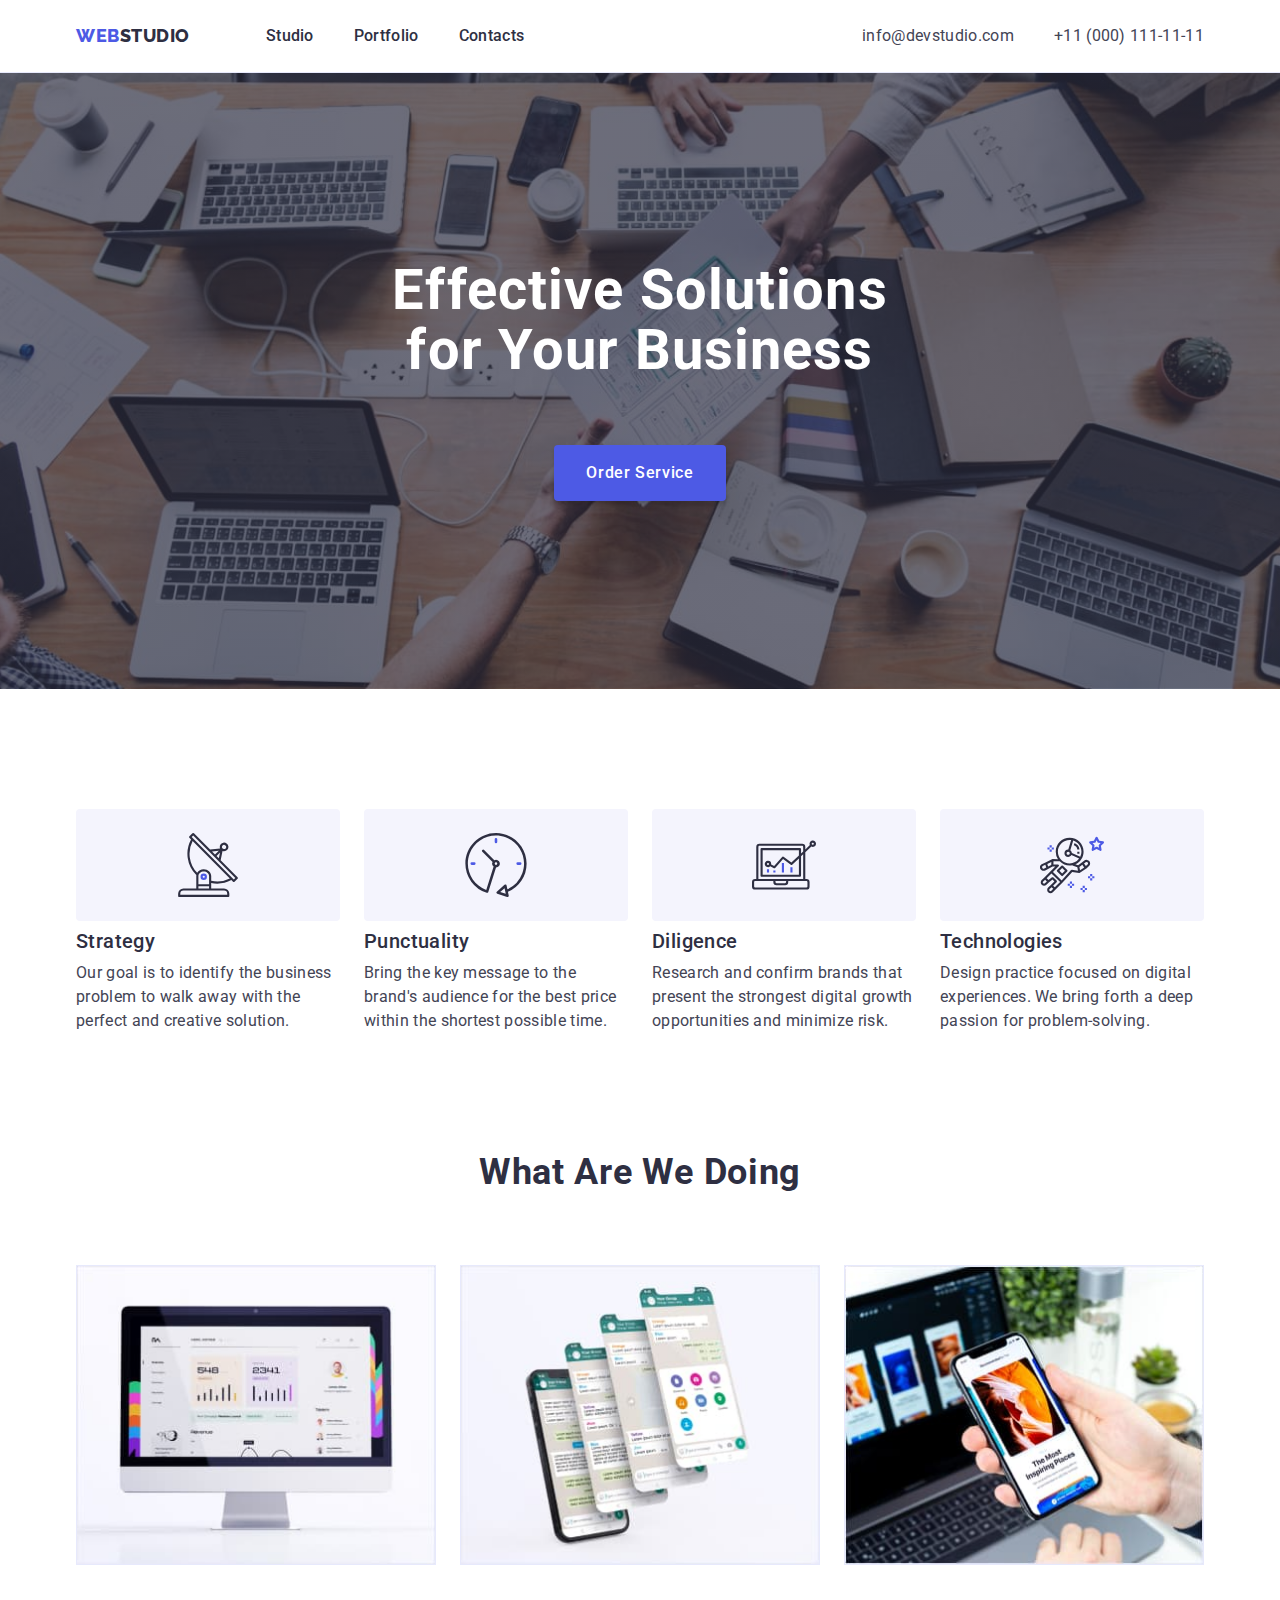
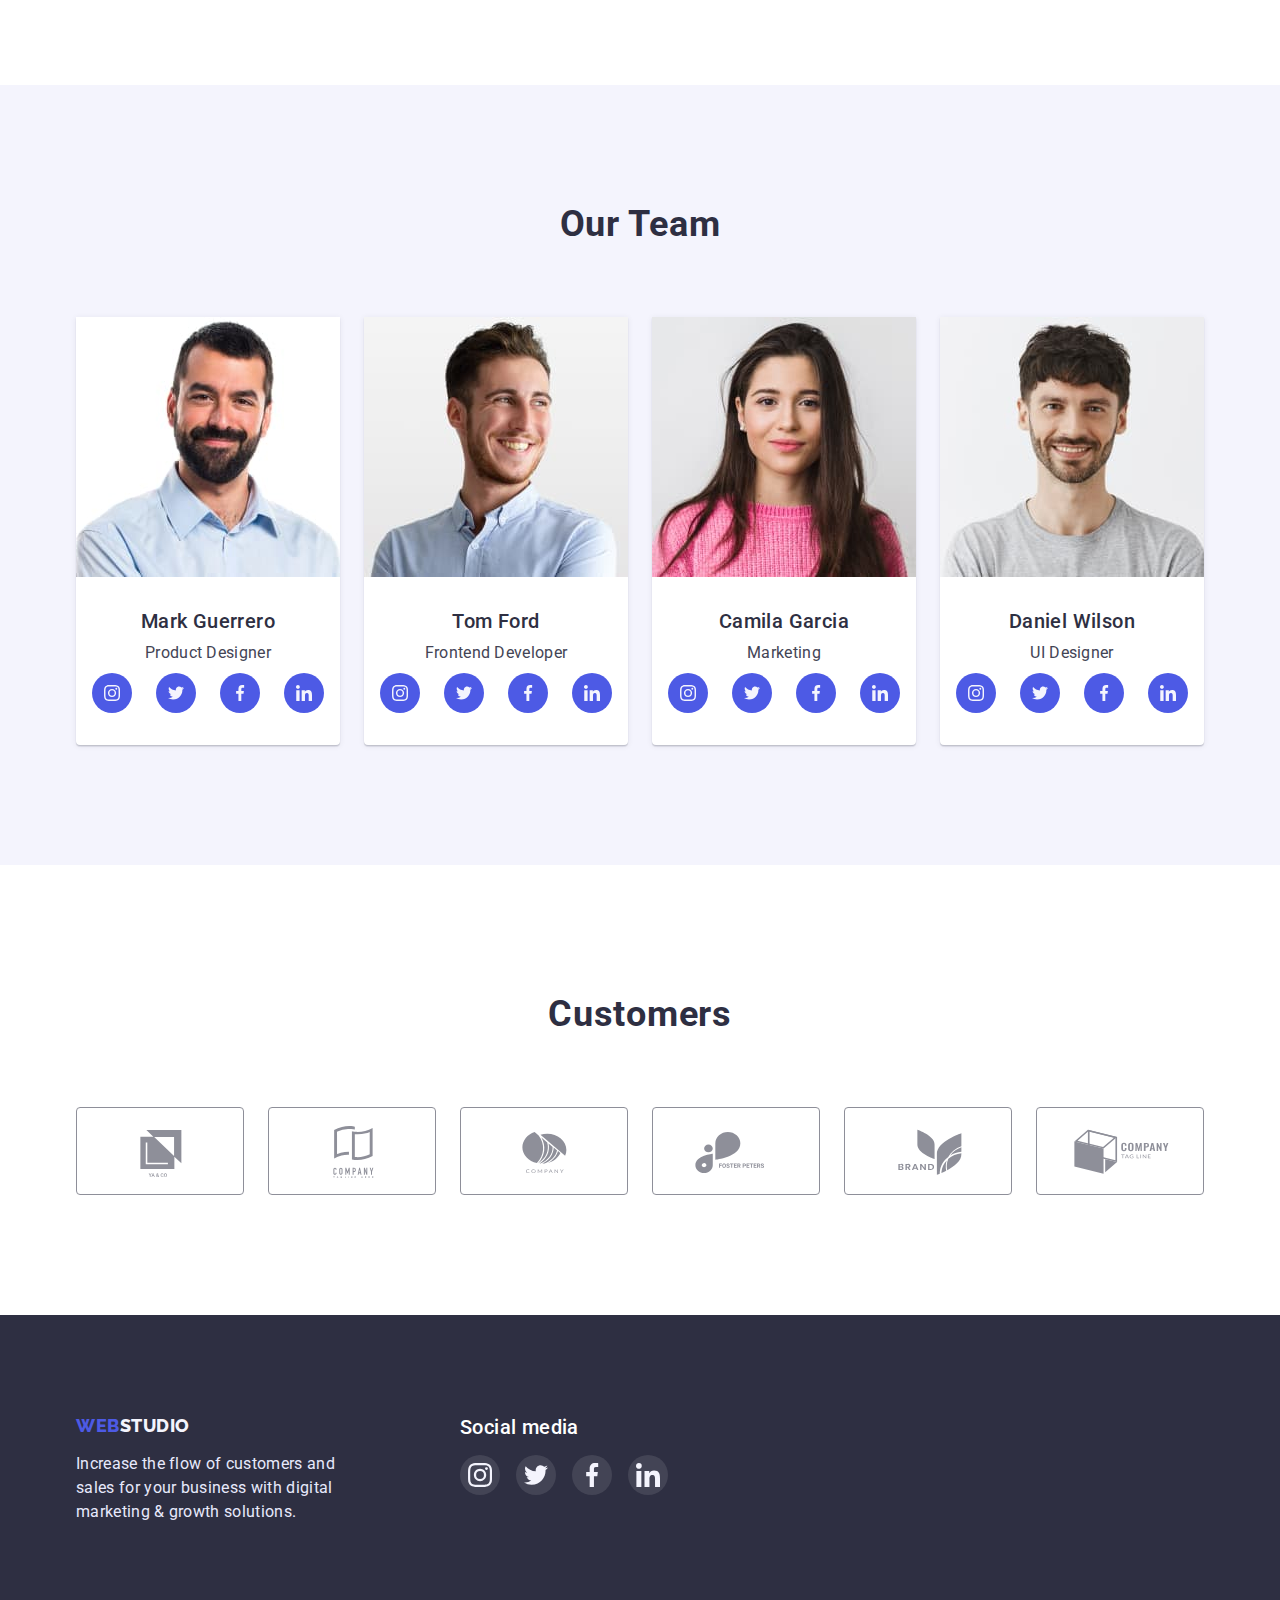
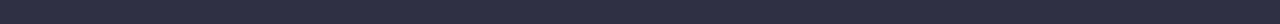
==== index.html @ 7e2da695 "update index.html" ====
<!DOCTYPE html>
<html lang="en">
  <head>
    <meta charset="UTF-8" />
    <meta http-equiv="X-UA-Compatible" content="IE=edge" />
    <meta name="viewport" content="width=, initial-scale=1.0" />
    <title>Document</title>

    <!--font-family-->

    <link rel="preconnect" href="https://fonts.googleapis.com" />
    <link rel="preconnect" href="https://fonts.gstatic.com" crossorigin />
    <link
      href="https://fonts.googleapis.com/css2?family=Raleway:wght@800&family=Roboto:wght@400;500;700;900&display=swap"
      rel="stylesheet"
    />
    <link
      rel="stylesheet"
      href="https://cdn.jsdelivr.net/npm/modern-normalize@1.1.0/modern-normalize.min.css"
    />
    <!-- base styles-->
    <link rel="stylesheet" href="./css/style.css" />
  </head>
  <body>
    <header class="header">
      <div class="container header-container">
        <nav class="header-navigation">
          <a class="header-logo link" href="./index.html">
            <span>Web</span>Studio</a
          >
          <ul class="header-list list">
            <li class="header-links">
              <a class="header-link link" href="./index.html">Studio</a>
            </li>
            <li class="header-links">
              <a class="header-link link" href="./portfolio.html">Portfolio</a>
            </li>
            <li class="header-links">
              <a class="header-link link" href="#Contacts">Contacts</a>
            </li>
          </ul>
        </nav>
        <address class="link-address">
          <ul class="contact-list list">
            <li class="contact-item">
              <a class="contact-link link" href="mailto:info@devstudio.com"
                >info@devstudio.com</a
              >
            </li>
            <li class="contact-item">
              <a class="contact-tel link" href="tel:+110001111111"
                >+11 (000) 111-11-11</a
              >
            </li>
          </ul>
        </address>
      </div>
    </header>
    <main>
      <!--hero-->
      <section class="hero">
        <div class="container">
          <h1 class="hero-title">Effective Solutions for Your Business</h1>
          <button type="button" class="hero-btn">Order Service</button>
        </div>
      </section>
      <!--section1-->
      <section class="feature">
        <div class="container">
          <h2 class="visually-hidden">Features</h2>
          <ul class="feature-list list">
            <li class="list-item">
              <div class="icon">
                <svg width="64" height="64">
                  <use href="./images/icons.svg#antenna"></use>
                </svg>
              </div>
              <h3 class="feature-subtitle section-subtitle">Strategy</h3>
              <p class="feature-text section-text">
                Our goal is to identify the business problem to walk away with
                the perfect and creative solution.
              </p>
            </li>
            <li class="list-item">
              <div class="icon">
                <svg width="64" height="64">
                  <use href="./images/icons.svg#clock"></use>
                </svg>
              </div>
              <h3 class="feature-subtitle section-subtitle">Punctuality</h3>
              <p class="feature-text section-text">
                Bring the key message to the brand's audience for the best price
                within the shortest possible time.
              </p>
            </li>
            <li class="list-item">
              <div class="icon">
                <svg width="64" height="64">
                  <use href="./images/icons.svg#diagram"></use>
                </svg>
              </div>
              <h3 class="feature-subtitle section-subtitle">Diligence</h3>
              <p class="feature-text section-text">
                Research and confirm brands that present the strongest digital
                growth opportunities and minimize risk.
              </p>
            </li>
            <li class="list-item">
              <div class="icon">
                <svg width="64" height="64">
                  <use href="./images/icons.svg#astronaut"></use>
                </svg>
              </div>
              <h3 class="feature-subtitle section-subtitle">Technologies</h3>
              <p class="feature-text section-text">
                Design practice focused on digital experiences. We bring forth a
                deep passion for problem-solving.
              </p>
            </li>
          </ul>
        </div>
      </section>
      <!--section2-->
      <section class="about">
        <div class="container">
          <h2 class="about-title section-title">What are we doing</h2>
          <ul class="list-about list">
            <li class="list-about-item">
              <img
                src="./images/desktop.jpg"
                alt="computer monitor"
                width="360"
              />
            </li>
            <li class="list-about-item">
              <img src="./images/phone_app.jpg" alt="phone apps" width="360" />
            </li>
            <li class="list-about-item">
              <img
                src="./images/connection.jpg"
                alt="take a phone in a hand near the laptop"
                width="360"
              />
            </li>
          </ul>
        </div>
      </section>
      <!--section3-->
      <section class="team">
        <div class="container">
          <h2 class="team-title section-title">Our Team</h2>
          <ul class="about-team list">
            <li class="team-card">
              <img src="./images/mark.jpg" alt="man" width="264" />
              <div class="card-content">
                <h3 class="team-subtitle section-subtitle">Mark Guerrero</h3>
                <p class="team-text section-text">Product Designer</p>
                <ul class="social-list list">
                  <li class="social-list-item">
                    <a class="social-list-link" href="">
                      <svg class="social-list-icon" width="16" height="16">
                        <use href="./images/icons.svg#instagram"></use>
                      </svg>
                    </a>
                  </li>
                  <li class="social-list-item">
                    <a class="social-list-link" href="">
                      <svg class="social-list-icon" width="16" height="16">
                        <use href="./images/icons.svg#twitter"></use>
                      </svg>
                    </a>
                  </li>
                  <li class="social-list-item">
                    <a class="social-list-link" href="">
                      <svg class="social-list-icon" width="16" height="16">
                        <use href="./images/icons.svg#facebook"></use>
                      </svg>
                    </a>
                  </li>
                  <li class="social-list-item">
                    <a class="social-list-link" href="">
                      <svg class="social-list-icon" width="16" height="16">
                        <use href="./images/icons.svg#linkedin"></use>
                      </svg>
                    </a>
                  </li>
                </ul>
              </div>
            </li>
            <li class="team-card">
              <img src="./images/tom.jpg" alt="man" width="264" />
              <div class="card-content">
                <h3 class="team-subtitle section-subtitle">Tom Ford</h3>
                <p class="team-text section-text">Frontend Developer</p>
                <ul class="social-list list">
                  <li class="social-list-item">
                    <a class="social-list-link" href="">
                      <svg class="social-list-icon" width="16" height="16">
                        <use href="./images/icons.svg#instagram"></use>
                      </svg>
                    </a>
                  </li>
                  <li class="social-list-item">
                    <a class="social-list-link" href="">
                      <svg class="social-list-icon" width="16" height="16">
                        <use href="./images/icons.svg#twitter"></use>
                      </svg>
                    </a>
                  </li>
                  <li class="social-list-item">
                    <a class="social-list-link" href="">
                      <svg class="social-list-icon" width="16" height="16">
                        <use href="./images/icons.svg#facebook"></use>
                      </svg>
                    </a>
                  </li>
                  <li class="social-list-item">
                    <a class="social-list-link" href="">
                      <svg class="social-list-icon" width="16" height="16">
                        <use href="./images/icons.svg#linkedin"></use>
                      </svg>
                    </a>
                  </li>
                </ul>
              </div>
            </li>
            <li class="team-card">
              <img src="./images/camila.jpg" alt="woman" width="264" />
              <div class="card-content">
                <h3 class="team-subtitle section-subtitle">Camila Garcia</h3>
                <p class="team-text section-text">Marketing</p>
                <ul class="social-list list">
                  <li class="social-list-item">
                    <a class="social-list-link" href="">
                      <svg class="social-list-icon" width="16" height="16">
                        <use href="./images/icons.svg#instagram"></use>
                      </svg>
                    </a>
                  </li>
                  <li class="social-list-item">
                    <a class="social-list-link" href="">
                      <svg class="social-list-icon" width="16" height="16">
                        <use href="./images/icons.svg#twitter"></use>
                      </svg>
                    </a>
                  </li>
                  <li class="social-list-item">
                    <a class="social-list-link" href="">
                      <svg class="social-list-icon" width="16" height="16">
                        <use href="./images/icons.svg#facebook"></use>
                      </svg>
                    </a>
                  </li>
                  <li class="social-list-item">
                    <a class="social-list-link" href="">
                      <svg class="social-list-icon" width="16" height="16">
                        <use href="./images/icons.svg#linkedin"></use>
                      </svg>
                    </a>
                  </li>
                </ul>
              </div>
            </li>
            <li class="team-card">
              <img src="./images/daniel.jpg" alt="man" width="264" />
              <div class="card-content">
                <h3 class="team-subtitle section-subtitle">Daniel Wilson</h3>
                <p class="team-text section-text">UI Designer</p>
                <ul class="social-list list">
                  <li class="social-list-item">
                    <a class="social-list-link" href="">
                      <svg class="social-list-icon" width="16" height="16">
                        <use href="./images/icons.svg#instagram"></use>
                      </svg>
                    </a>
                  </li>
                  <li class="social-list-item">
                    <a class="social-list-link" href="">
                      <svg class="social-list-icon" width="16" height="16">
                        <use href="./images/icons.svg#twitter"></use>
                      </svg>
                    </a>
                  </li>
                  <li class="social-list-item">
                    <a class="social-list-link" href="">
                      <svg class="social-list-icon" width="16" height="16">
                        <use href="./images/icons.svg#facebook"></use>
                      </svg>
                    </a>
                  </li>
                  <li class="social-list-item">
                    <a class="social-list-link" href="">
                      <svg class="social-list-icon" width="16" height="16">
                        <use href="./images/icons.svg#linkedin"></use>
                      </svg>
                    </a>
                  </li>
                </ul>
              </div>
            </li>
          </ul>
        </div>
      </section>
      <!--section4-->
      <section class="customers">
        <div class="container">
          <h2 class="section-title">Customers</h2>
          <ul class="logo-list list">
            <li class="logo-list-item">
              <a class="logo-list-link" href="">
                <svg class="logo-list-icon" width="104" height="56">
                  <use href="./images/icons.svg#logo"></use>
                </svg>
              </a>
            </li>
            <li class="logo-list-item">
              <a class="logo-list-link" href="">
                <svg class="logo-list-icon" width="104" height="56">
                  <use href="./images/icons.svg#logo-1"></use>
                </svg>
              </a>
            </li>
            <li class="logo-list-item">
              <a class="logo-list-link" href="">
                <svg class="logo-list-icon" width="104" height="56">
                  <use href="./images/icons.svg#logo-2"></use>
                </svg>
              </a>
            </li>
            <li class="logo-list-item">
              <a class="logo-list-link" href="">
                <svg class="logo-list-icon" width="104" height="56">
                  <use href="./images/icons.svg#logo-3"></use>
                </svg>
              </a>
            </li>
            <li class="logo-list-item">
              <a class="logo-list-link" href="">
                <svg class="logo-list-icon" width="104" height="56">
                  <use href="./images/icons.svg#logo-4"></use>
                </svg>
              </a>
            </li>
            <li class="logo-list-item">
              <a class="logo-list-link" href="">
                <svg class="logo-list-icon" width="104" height="56">
                  <use href="./images/icons.svg#logo-5"></use>
                </svg>
              </a>
            </li>
          </ul>
        </div>
      </section>
    </main>
    <!--Footer-->
    <footer class="footer">
      <div class="footer-container container">
        <div class="footer-asaid">
          <a class="footer-logo link" href="./index.html">
            <span>Web</span>Studio</a
          >
          <p class="footer-text">
            Increase the flow of customers and sales for your business with
            digital marketing & growth solutions.
          </p>
        </div>
        <div class="footer-link">
          <h2 class="footer-subtitle section-subtitle">Social media</h2>
          <ul class="footer-social-list list">
            <li class="footer-social-item">
              <a class="footer-social-link" href="">
                <svg class="footer-social-icon" width="24" height="24">
                  <use href="./images/icons.svg#instagram"></use>
                </svg>
              </a>
            </li>
            <li class="footer-social-item">
              <a class="footer-social-link" href="">
                <svg class="footer-social-icon" width="24" height="24">
                  <use href="./images/icons.svg#twitter"></use>
                </svg>
              </a>
            </li>
            <li class="footer-social-item">
              <a class="footer-social-link" href="">
                <svg class="footer-social-icon" width="24" height="24">
                  <use href="./images/icons.svg#facebook"></use>
                </svg>
              </a>
            </li>
            <li class="footer-social-item">
              <a class="footer-social-link" href="">
                <svg class="footer-social-icon" width="24" height="24">
                  <use href="./images/icons.svg#linkedin"></use>
                </svg>
              </a>
            </li>
          </ul>
        </div>
      </div>
    </footer>
  </body>
</html>
---- css/style.css ----
:root {
  --main-title-color: #2e2f42;
  --second-title-color: #ffffff;
  --main-text-color: #434455;
  --second-text-color: #e7e9fc;
  --main-link-text-color: #2e2f42;
  --second-link-text-color: #4d5ae5;
  --third-link-text-color: #f4f4fd;
  --main-btn-text-color: #4d5ae5;
  --second-btn-text-color: #ffffff;
  --main-btn-bcg-color: #4d5ae5;
  --second-btn-bcg-color: #f4f4fd;
  --hero-btn-bcg-color: #404bbf;
  --accent-color: #4d5ae5;
  --main-bcg-color: #ffffff;
  --second-bcg-color: #2e2f42;
  --third-bcg-color: #f4f4fd;
  --border-color: #404bbf;
}

/* body */
body {
  font-family: "Roboto", sans-serif;
  background-color: var(--main-bcg-color);
  font-size: 16px;
}

.list {
  padding: 0;
  margin: 0;

  list-style: none;
}

.list-item {
  width: calc((100% - 72px) / 4);
}
.list-item:not(:last-child) {
  margin-right: 24px;
}
h1,
h2,
h3,
p {
  margin-top: 0;
  margin-bottom: 0;
}
.link {
  text-decoration: none;
}
.section-title {
  margin-bottom: 72px;
  text-align: center;

  font-size: 36px;
  line-height: 1.11;

  letter-spacing: 0.02em;
  text-transform: capitalize;
  color: var(--main-title-color);
}
.section-subtitle {
  margin-bottom: 8px;

  font-weight: 500;
  font-size: 20px;
  line-height: 1.2;
  letter-spacing: 0.02em;
  color: var(--main-title-color);
}
.section-text {
  line-height: 1.5;
  letter-spacing: 0.02em;
  color: var(--main-text-color);
}
.visually-hidden {
  position: absolute;
  white-space: nowrap;
  width: 1px;
  height: 1px;
  overflow: hidden;
  border: 0;
  padding: 0;
  clip: rect(0 0 0 0);
  clip-path: inset(50%);
  margin: -1px;
}

.container {
  max-width: 1158px;
  padding: 0px 15px;
  margin: 0 auto;
}

img {
  display: block;
  max-width: 100%;
  height: auto;
}
/* header */
.header {
  border-bottom: 1px solid #e7e9fc;
}
.header-container {
  display: flex;
  align-items: center;
  justify-content: space-between;
}

.header-navigation {
  display: flex;
  align-items: center;
}

.header-list,
.contact-list {
  display: flex;
}

.header-list .link,
.contact-list .link {
  display: block;
  padding: 24px 0;
}

.header-links:not(:last-child),
.contact-item:not(:last-child) {
  margin-right: 40px;
}

.header-link {
  font-weight: 500;
  line-height: 1.5;
  letter-spacing: 0.02em;
  color: var(--main-link-text-color);
}
.header-link:hover,
.header-link:focus {
  color: var(--accent-color);
}
.header-logo {
  margin-right: 76px;
  font-family: "Raleway", sans-serif;
  font-weight: 800;
  font-size: 18px;
  line-height: 1.33;

  letter-spacing: 0.03em;
  text-transform: uppercase;
  color: var(--main-link-text-color);
}

.header-logo span {
  color: var(--second-link-text-color);
}

.link-address {
  font-style: normal;
}

.contact-list {
  margin-left: auto;
}

.contact-item {
  display: block;
}

.contact-link,
.contact-tel {
  line-height: 1.5;
  letter-spacing: 0.02em;
  color: var(--main-text-color);
}
.contact-link:hover,
.contact-link:focus {
  color: var(--accent-color);
}

/* hero */
.hero {
  padding: 188px 0;
  text-align: center;
  background: var(--second-bcg-color);

  background-image: linear-gradient(
      rgba(46, 47, 66, 0.7),
      rgba(46, 47, 66, 0.7)
    ),
    url(../images/people-office.jpg);
  background-repeat: no-repeat;
  background-position: center;
  background-size: cover;
  max-width: 1440px;
  margin: auto;
}
.hero-title {
  width: 500px;
  margin: 0 auto 64px;

  font-size: 56px;
  line-height: 1.07;
  letter-spacing: 0.02em;
  color: var(--second-title-color);
}

.hero-btn {
  border: none;
  display: inline-block;
  padding: 16px 32px;
  font-family: inherit;
  font-weight: 500;
  font-size: 16px;
  line-height: 1.5;
  letter-spacing: 0.04em;
  color: var(--second-btn-text-color);
  background: var(--main-btn-bcg-color);
  box-shadow: 0px 4px 4px rgba(0, 0, 0, 0.15);
  border-radius: 4px;
  cursor: pointer;
}
.hero-btn:hover,
.hero-btn:focus {
  background: var(--hero-btn-bcg-color);
  box-shadow: 0px 4px 4px rgba(0, 0, 0, 0.15);
  border-radius: 4px;
}
/* Portfolio */
.btn {
  display: inline-block;
}
.list-btn .btn + .btn {
  margin-left: 24px;
}

.list-btn {
  margin-bottom: 72px;
  text-align: center;
}

.btn-items {
  padding: 12px 24px;

  font-family: inherit;
  font-weight: 500;
  font-size: 16px;
  line-height: 1.5;
  display: flex;
  align-items: center;
  text-align: center;
  letter-spacing: 0.04em;
  color: var(--main-btn-text-color);
  background: var(--second-btn-bcg-color);
  border: 1px solid #e7e9fc;
  border-radius: 4px;
  cursor: pointer;
}

.btn-items:hover,
.btn-items:focus {
  background: var(--main-btn-bcg-color);
  box-shadow: 0px 3px 1px rgba(0, 0, 0, 0.1), 0px 2px 1px rgba(0, 0, 0, 0.08),
    0px 2px 2px rgba(0, 0, 0, 0.12);
  border-radius: 4px;
  color: var(--second-btn-text-color);
}

.portfolio {
  padding: 96px 0 120px 0;
}
.image-list {
  display: flex;
  flex-wrap: wrap;
  row-gap: 48px;
  column-gap: 24px;
}

.image-item {
  width: calc((100% - 48px) / 3);
  padding: 0;
  border: 0.5px solid #f4f4fd;
}
.img-link {
  display: block;
  text-decoration: none;
}
.img-link:hover,
.img-link:focus {
  box-shadow: 0px 1px 6px rgba(46, 47, 66, 0.08),
    0px 1px 1px rgba(46, 47, 66, 0.16), 0px 2px 1px rgba(46, 47, 66, 0.08);
}
.img {
  padding: 32px 16px;
  border-right: 1px solid #e7e9fc;
  border-left: 1px solid #e7e9fc;
  border-bottom: 1px solid #e7e9fc;
}

/* section1 */
.feature {
  padding: 120px 0;
}
.feature-list {
  display: flex;
}

.list .list-item {
  width: 264px;
  text-align: left;
}
.icon {
  display: flex;
  margin-bottom: 8px;
  height: 112px;
  width: 100%;
  justify-content: center;
  align-items: center;
  background-color: #f4f4fd;
  border-radius: 4px;
}

/* section2 */
.about {
  padding-bottom: 120px;
}
.list-about {
  display: flex;
  gap: 24px;
}
.list-about-item {
  min-width: 360px;
  border: 1px solid #e7e9fc;
}

/* section3 */
.team {
  padding: 120px 0;
  background: var(--third-bcg-color);
}
.about-team {
  display: flex;
  flex-wrap: wrap;
  gap: 24px;
}
.card-content {
  padding: 32px 0;
}
.team-text {
  margin-bottom: 8px;
}
.social-list {
  display: flex;
  justify-content: center;
  gap: 24px;
}
.social-list-item {
  width: 40px;
}
.social-list-link {
  display: flex;
  justify-content: center;
  align-items: center;
  height: 40px;
  width: 100%;
  fill: #f4f4fd;
  background-color: #4d5ae5;
  border-radius: 50%;
}

.social-list-link:hover,
.social-list-link:focus {
  background-color: #404bbf;
}
/* .social-list-link:hover .social-list-icon,
.social-list-link:focus .social-list-icon {
  fill: aqua;
} */
.team-card {
  display: inline-block;
  text-align: center;

  background: var(--main-bcg-color);
  box-shadow: 0px 1px 6px rgba(46, 47, 66, 0.08),
    0px 1px 1px rgba(46, 47, 66, 0.16), 0px 2px 1px rgba(46, 47, 66, 0.08);
  border-radius: 0px 0px 4px 4px;
}

/* section4 */
.customers {
  padding: 130px 0 120px 0;
}
.logo-list {
  display: flex;
  justify-content: center;
  gap: 24px;
}
.logo-list-item {
  width: 168px;
}
.logo-list-link {
  display: flex;
  justify-content: center;
  align-items: center;
  width: 100%;
  height: 88px;
  border: 1px solid #8e8f99;
  border-radius: 4px;
  fill: #8e8f99;
}
.logo-list-link:hover,
.logo-list-link:focus {
  border-color: #404bbf;
  fill: var(--border-color);
}

/* footer */
.footer {
  padding: 100px 0;
  background: var(--second-bcg-color);
}
.footer-container {
  display: flex;
  flex-wrap: wrap;
}

.footer-logo {
  margin-bottom: 16px;
  font-family: "Raleway", sans-serif;
  font-style: normal;
  font-weight: 800;
  font-size: 18px;
  line-height: 1.17;
  display: block;

  letter-spacing: 0.03em;
  text-transform: uppercase;
  color: var(--third-link-text-color);
}
.footer-logo span {
  color: var(--second-link-text-color);
}
.footer-text {
  width: 264px;
  text-align: left;
  line-height: 1.5;
  letter-spacing: 0.02em;
  color: var(--second-text-color);
}
/* footer-social */
.footer-link {
  margin-left: 120px;
  max-width: 208px;
}
.footer-subtitle {
  margin-bottom: 16px;
  color: var(--second-title-color);
}
.footer-social-list {
  display: flex;
  justify-content: center;
  align-items: baseline;
  gap: 16px;
}
.footer-social-item {
  width: 40px;
}
.footer-social-link {
  display: flex;
  width: 100%;
  height: 40px;
  justify-content: center;
  align-items: center;
  fill: #f4f4fd;
  border-radius: 50%;
  background: rgba(255, 255, 255, 0.1);
}

.footer-social-link:is(:hover, :focus) {
  background-color: #31d0aa;
}
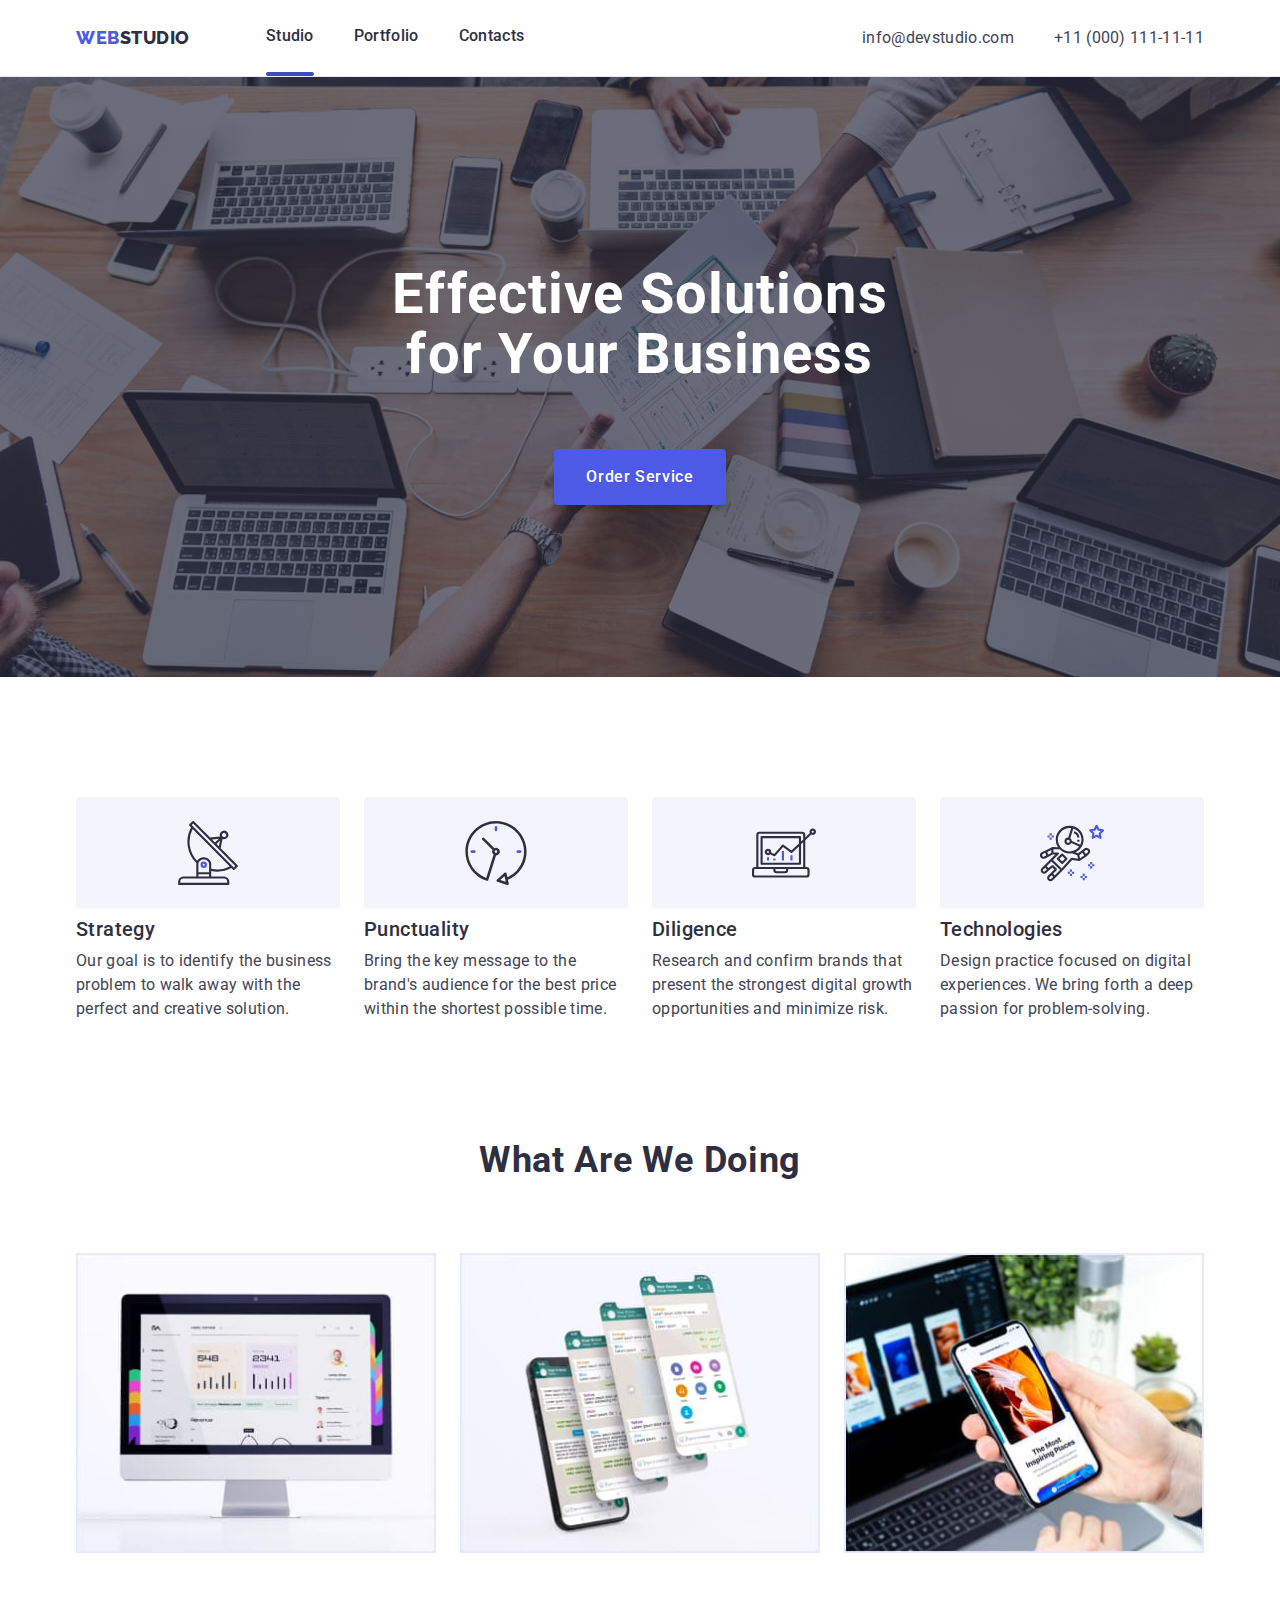
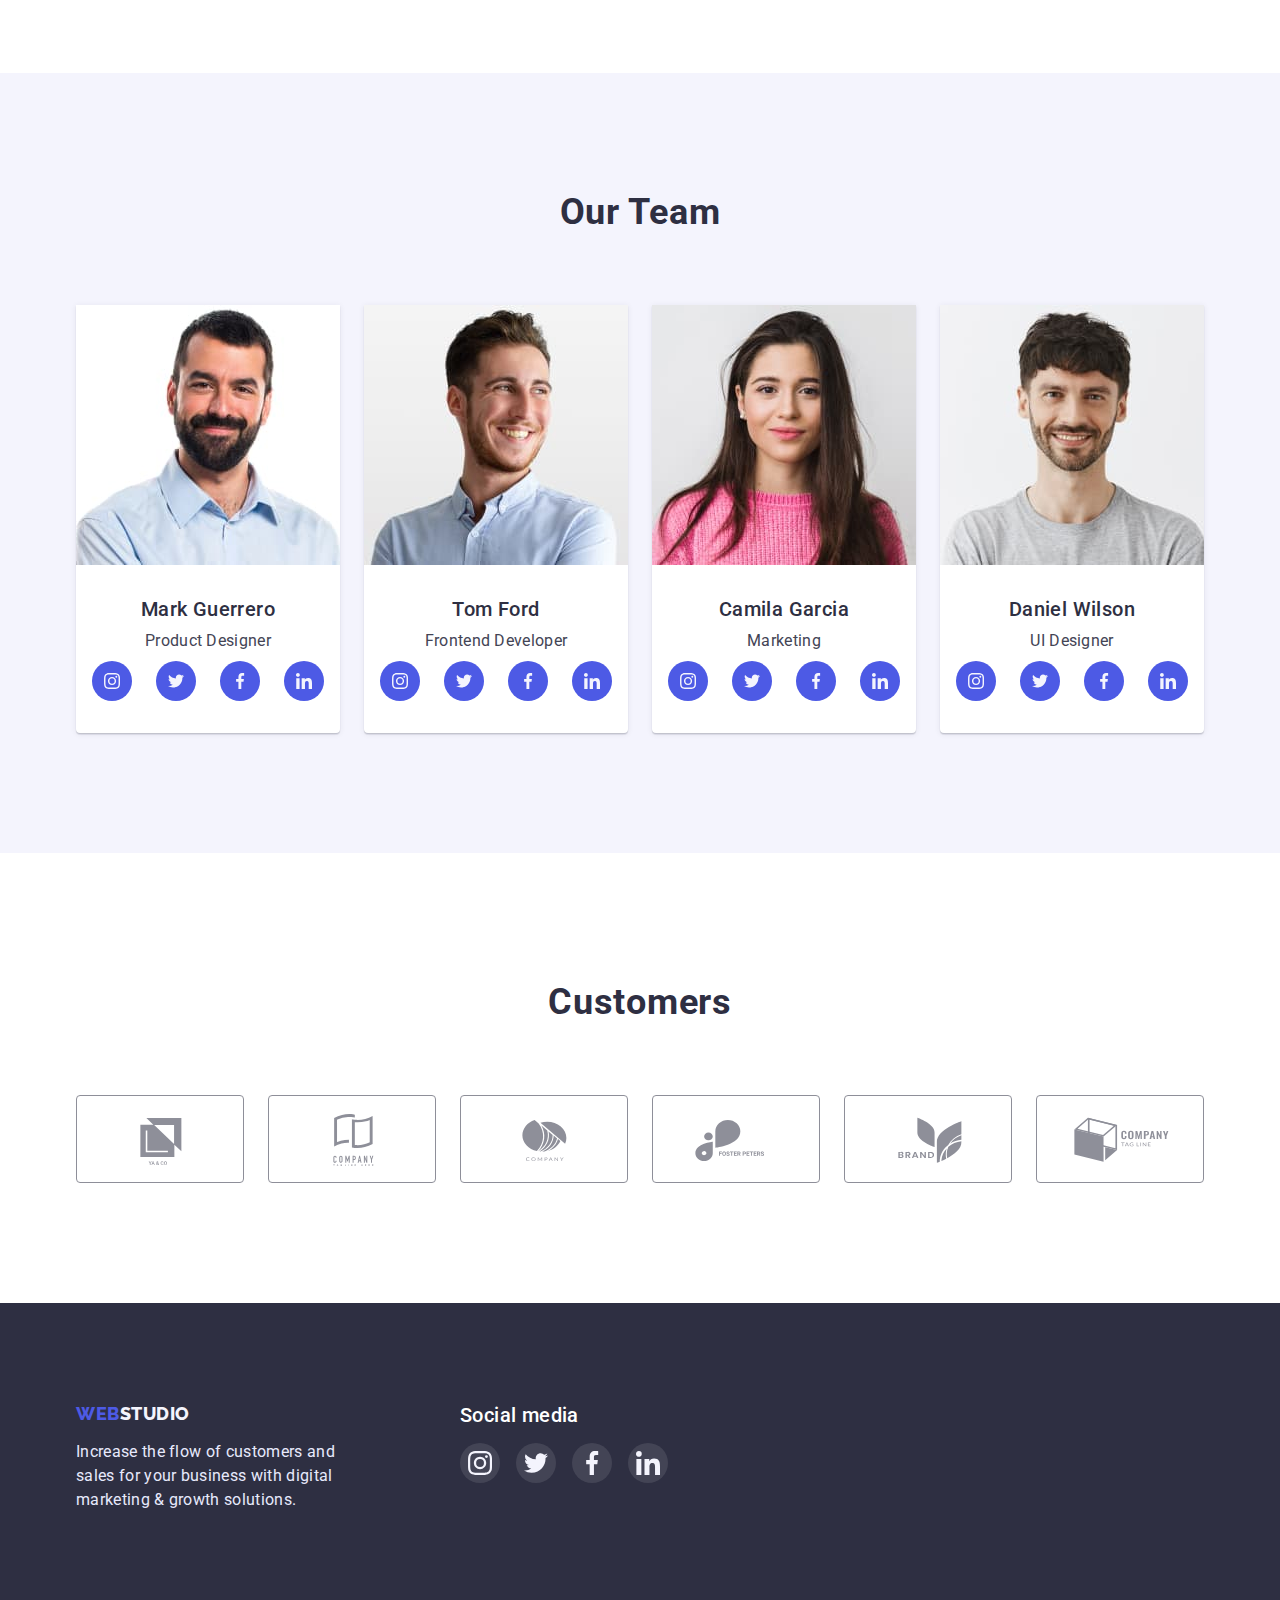
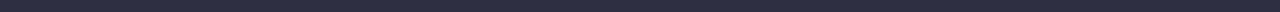
==== commit 2898c9e7: "update style.css, index.html, portfolio.html" ====
--- a/index.html
+++ b/index.html
@@ -4,23 +4,27 @@
     <meta charset="UTF-8" />
     <meta http-equiv="X-UA-Compatible" content="IE=edge" />
     <meta name="viewport" content="width=, initial-scale=1.0" />
+
     <title>Document</title>
 
     <!--font-family-->
-
     <link rel="preconnect" href="https://fonts.googleapis.com" />
     <link rel="preconnect" href="https://fonts.gstatic.com" crossorigin />
     <link
       href="https://fonts.googleapis.com/css2?family=Raleway:wght@800&family=Roboto:wght@400;500;700;900&display=swap"
       rel="stylesheet"
     />
+
+    <!--normalize-->
     <link
       rel="stylesheet"
       href="https://cdn.jsdelivr.net/npm/modern-normalize@1.1.0/modern-normalize.min.css"
     />
+
     <!-- base styles-->
     <link rel="stylesheet" href="./css/style.css" />
   </head>
+
   <body>
     <header class="header">
       <div class="container header-container">
@@ -29,7 +33,7 @@
             <span>Web</span>Studio</a
           >
           <ul class="header-list list">
-            <li class="header-links">
+            <li class="header-links underline">
               <a class="header-link link" href="./index.html">Studio</a>
             </li>
             <li class="header-links">
@@ -56,9 +60,13 @@
         </address>
       </div>
     </header>
+    <!--main-content-->
     <main>
       <!--hero-->
       <section class="hero">
+        <div class="backdrop is-hidden">
+          <div class="modal"></div>
+        </div>
         <div class="container">
           <h1 class="hero-title">Effective Solutions for Your Business</h1>
           <button type="button" class="hero-btn">Order Service</button>
@@ -127,17 +135,21 @@
           <ul class="list-about list">
             <li class="list-about-item">
               <img
-                src="./images/desktop.jpg"
+                src="./images/about/desktop.jpg"
                 alt="computer monitor"
                 width="360"
               />
             </li>
             <li class="list-about-item">
-              <img src="./images/phone_app.jpg" alt="phone apps" width="360" />
+              <img
+                src="./images/about/phone_app.jpg"
+                alt="phone apps"
+                width="360"
+              />
             </li>
             <li class="list-about-item">
               <img
-                src="./images/connection.jpg"
+                src="./images/about/connection.jpg"
                 alt="take a phone in a hand near the laptop"
                 width="360"
               />
@@ -151,7 +163,7 @@
           <h2 class="team-title section-title">Our Team</h2>
           <ul class="about-team list">
             <li class="team-card">
-              <img src="./images/mark.jpg" alt="man" width="264" />
+              <img src="./images/team/mark.jpg" alt="man" width="264" />
               <div class="card-content">
                 <h3 class="team-subtitle section-subtitle">Mark Guerrero</h3>
                 <p class="team-text section-text">Product Designer</p>
@@ -188,7 +200,7 @@
               </div>
             </li>
             <li class="team-card">
-              <img src="./images/tom.jpg" alt="man" width="264" />
+              <img src="./images/team/tom.jpg" alt="man" width="264" />
               <div class="card-content">
                 <h3 class="team-subtitle section-subtitle">Tom Ford</h3>
                 <p class="team-text section-text">Frontend Developer</p>
@@ -225,7 +237,7 @@
               </div>
             </li>
             <li class="team-card">
-              <img src="./images/camila.jpg" alt="woman" width="264" />
+              <img src="./images/team/camila.jpg" alt="woman" width="264" />
               <div class="card-content">
                 <h3 class="team-subtitle section-subtitle">Camila Garcia</h3>
                 <p class="team-text section-text">Marketing</p>
@@ -262,7 +274,7 @@
               </div>
             </li>
             <li class="team-card">
-              <img src="./images/daniel.jpg" alt="man" width="264" />
+              <img src="./images/team/daniel.jpg" alt="man" width="264" />
               <div class="card-content">
                 <h3 class="team-subtitle section-subtitle">Daniel Wilson</h3>
                 <p class="team-text section-text">UI Designer</p>
--- a/css/style.css
+++ b/css/style.css
@@ -18,13 +18,16 @@
   --border-color: #404bbf;
 }
 
-/* body */
+/* base */
+
 body {
   font-family: "Roboto", sans-serif;
   background-color: var(--main-bcg-color);
   font-size: 16px;
 }
 
+/* components class */
+
 .list {
   padding: 0;
   margin: 0;
@@ -35,9 +38,11 @@
 .list-item {
   width: calc((100% - 72px) / 4);
 }
+
 .list-item:not(:last-child) {
   margin-right: 24px;
 }
+
 h1,
 h2,
 h3,
@@ -45,9 +50,11 @@
   margin-top: 0;
   margin-bottom: 0;
 }
+
 .link {
   text-decoration: none;
 }
+
 .section-title {
   margin-bottom: 72px;
   text-align: center;
@@ -59,6 +66,7 @@
   text-transform: capitalize;
   color: var(--main-title-color);
 }
+
 .section-subtitle {
   margin-bottom: 8px;
 
@@ -68,11 +76,13 @@
   letter-spacing: 0.02em;
   color: var(--main-title-color);
 }
+
 .section-text {
   line-height: 1.5;
   letter-spacing: 0.02em;
   color: var(--main-text-color);
 }
+
 .visually-hidden {
   position: absolute;
   white-space: nowrap;
@@ -97,10 +107,14 @@
   max-width: 100%;
   height: auto;
 }
+
 /* header */
+
 .header {
+  position: relative;
   border-bottom: 1px solid #e7e9fc;
 }
+
 .header-container {
   display: flex;
   align-items: center;
@@ -134,10 +148,22 @@
   letter-spacing: 0.02em;
   color: var(--main-link-text-color);
 }
+
 .header-link:hover,
 .header-link:focus {
   color: var(--accent-color);
 }
+
+.underline::after {
+  display: block;
+  content: "";
+  width: 100%;
+  height: 4px;
+
+  background-color: var(--border-color);
+  border-radius: 2px;
+}
+
 .header-logo {
   margin-right: 76px;
   font-family: "Raleway", sans-serif;
@@ -172,12 +198,14 @@
   letter-spacing: 0.02em;
   color: var(--main-text-color);
 }
+
 .contact-link:hover,
 .contact-link:focus {
   color: var(--accent-color);
 }
 
 /* hero */
+
 .hero {
   padding: 188px 0;
   text-align: center;
@@ -187,13 +215,15 @@
       rgba(46, 47, 66, 0.7),
       rgba(46, 47, 66, 0.7)
     ),
-    url(../images/people-office.jpg);
+    url(../images/hero/people-office.jpg);
   background-repeat: no-repeat;
   background-position: center;
   background-size: cover;
   max-width: 1440px;
+  height: 600px;
   margin: auto;
 }
+
 .hero-title {
   width: 500px;
   margin: 0 auto 64px;
@@ -219,16 +249,51 @@
   border-radius: 4px;
   cursor: pointer;
 }
+
 .hero-btn:hover,
 .hero-btn:focus {
   background: var(--hero-btn-bcg-color);
   box-shadow: 0px 4px 4px rgba(0, 0, 0, 0.15);
   border-radius: 4px;
 }
+
+.backdrop {
+  position: fixed;
+  top: 0;
+  left: 50%;
+  transform: translate(-50%, 0);
+  width: 1440px;
+  height: 677px;
+  background: rgba(46, 47, 66, 0.4);
+}
+
+.is-hidden {
+  opacity: 0;
+  pointer-events: none;
+}
+
+.modal {
+  position: absolute;
+  top: 50%;
+  left: 50%;
+  transform: translate(-50%, -50%);
+  width: 408px;
+  height: 576px;
+  display: block;
+  margin-bottom: 13px;
+  padding-top: 24px;
+  padding-right: 24px;
+  background-color: #ffffff;
+}
+
+/* practic */
+
 /* Portfolio */
+
 .btn {
   display: inline-block;
 }
+
 .list-btn .btn + .btn {
   margin-left: 24px;
 }
@@ -268,6 +333,7 @@
 .portfolio {
   padding: 96px 0 120px 0;
 }
+
 .image-list {
   display: flex;
   flex-wrap: wrap;
@@ -280,6 +346,7 @@
   padding: 0;
   border: 0.5px solid #f4f4fd;
 }
+
 .img-link {
   display: block;
   text-decoration: none;
@@ -289,6 +356,7 @@
   box-shadow: 0px 1px 6px rgba(46, 47, 66, 0.08),
     0px 1px 1px rgba(46, 47, 66, 0.16), 0px 2px 1px rgba(46, 47, 66, 0.08);
 }
+
 .img {
   padding: 32px 16px;
   border-right: 1px solid #e7e9fc;
@@ -300,6 +368,7 @@
 .feature {
   padding: 120px 0;
 }
+
 .feature-list {
   display: flex;
 }
@@ -308,6 +377,7 @@
   width: 264px;
   text-align: left;
 }
+
 .icon {
   display: flex;
   margin-bottom: 8px;
@@ -323,10 +393,12 @@
 .about {
   padding-bottom: 120px;
 }
+
 .list-about {
   display: flex;
   gap: 24px;
 }
+
 .list-about-item {
   min-width: 360px;
   border: 1px solid #e7e9fc;
@@ -337,25 +409,31 @@
   padding: 120px 0;
   background: var(--third-bcg-color);
 }
+
 .about-team {
   display: flex;
   flex-wrap: wrap;
   gap: 24px;
 }
+
 .card-content {
   padding: 32px 0;
 }
+
 .team-text {
   margin-bottom: 8px;
 }
+
 .social-list {
   display: flex;
   justify-content: center;
   gap: 24px;
 }
+
 .social-list-item {
   width: 40px;
 }
+
 .social-list-link {
   display: flex;
   justify-content: center;
@@ -389,14 +467,17 @@
 .customers {
   padding: 130px 0 120px 0;
 }
+
 .logo-list {
   display: flex;
   justify-content: center;
   gap: 24px;
 }
+
 .logo-list-item {
   width: 168px;
 }
+
 .logo-list-link {
   display: flex;
   justify-content: center;
@@ -407,6 +488,7 @@
   border-radius: 4px;
   fill: #8e8f99;
 }
+
 .logo-list-link:hover,
 .logo-list-link:focus {
   border-color: #404bbf;
@@ -418,6 +500,7 @@
   padding: 100px 0;
   background: var(--second-bcg-color);
 }
+
 .footer-container {
   display: flex;
   flex-wrap: wrap;
@@ -436,9 +519,11 @@
   text-transform: uppercase;
   color: var(--third-link-text-color);
 }
+
 .footer-logo span {
   color: var(--second-link-text-color);
 }
+
 .footer-text {
   width: 264px;
   text-align: left;
@@ -446,24 +531,29 @@
   letter-spacing: 0.02em;
   color: var(--second-text-color);
 }
+
 /* footer-social */
 .footer-link {
   margin-left: 120px;
   max-width: 208px;
 }
+
 .footer-subtitle {
   margin-bottom: 16px;
   color: var(--second-title-color);
 }
+
 .footer-social-list {
   display: flex;
   justify-content: center;
   align-items: baseline;
   gap: 16px;
 }
+
 .footer-social-item {
   width: 40px;
 }
+
 .footer-social-link {
   display: flex;
   width: 100%;
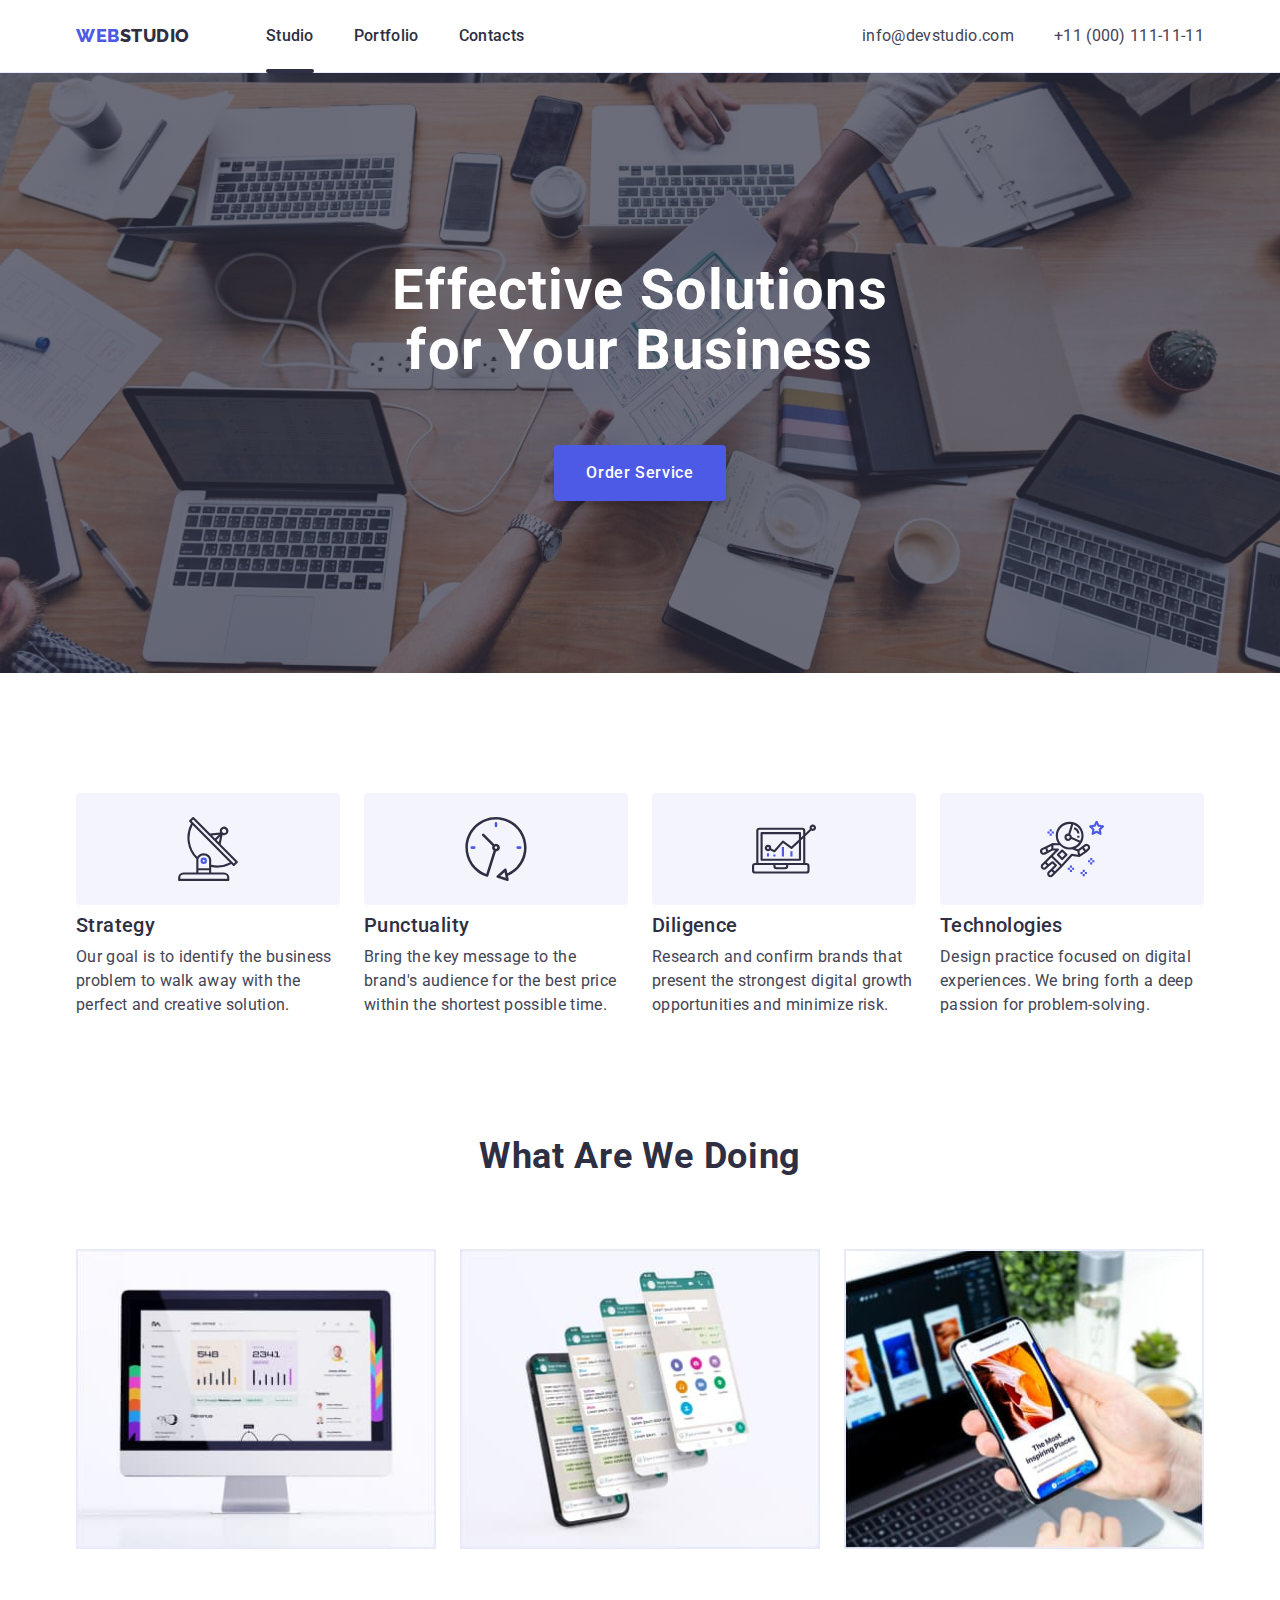
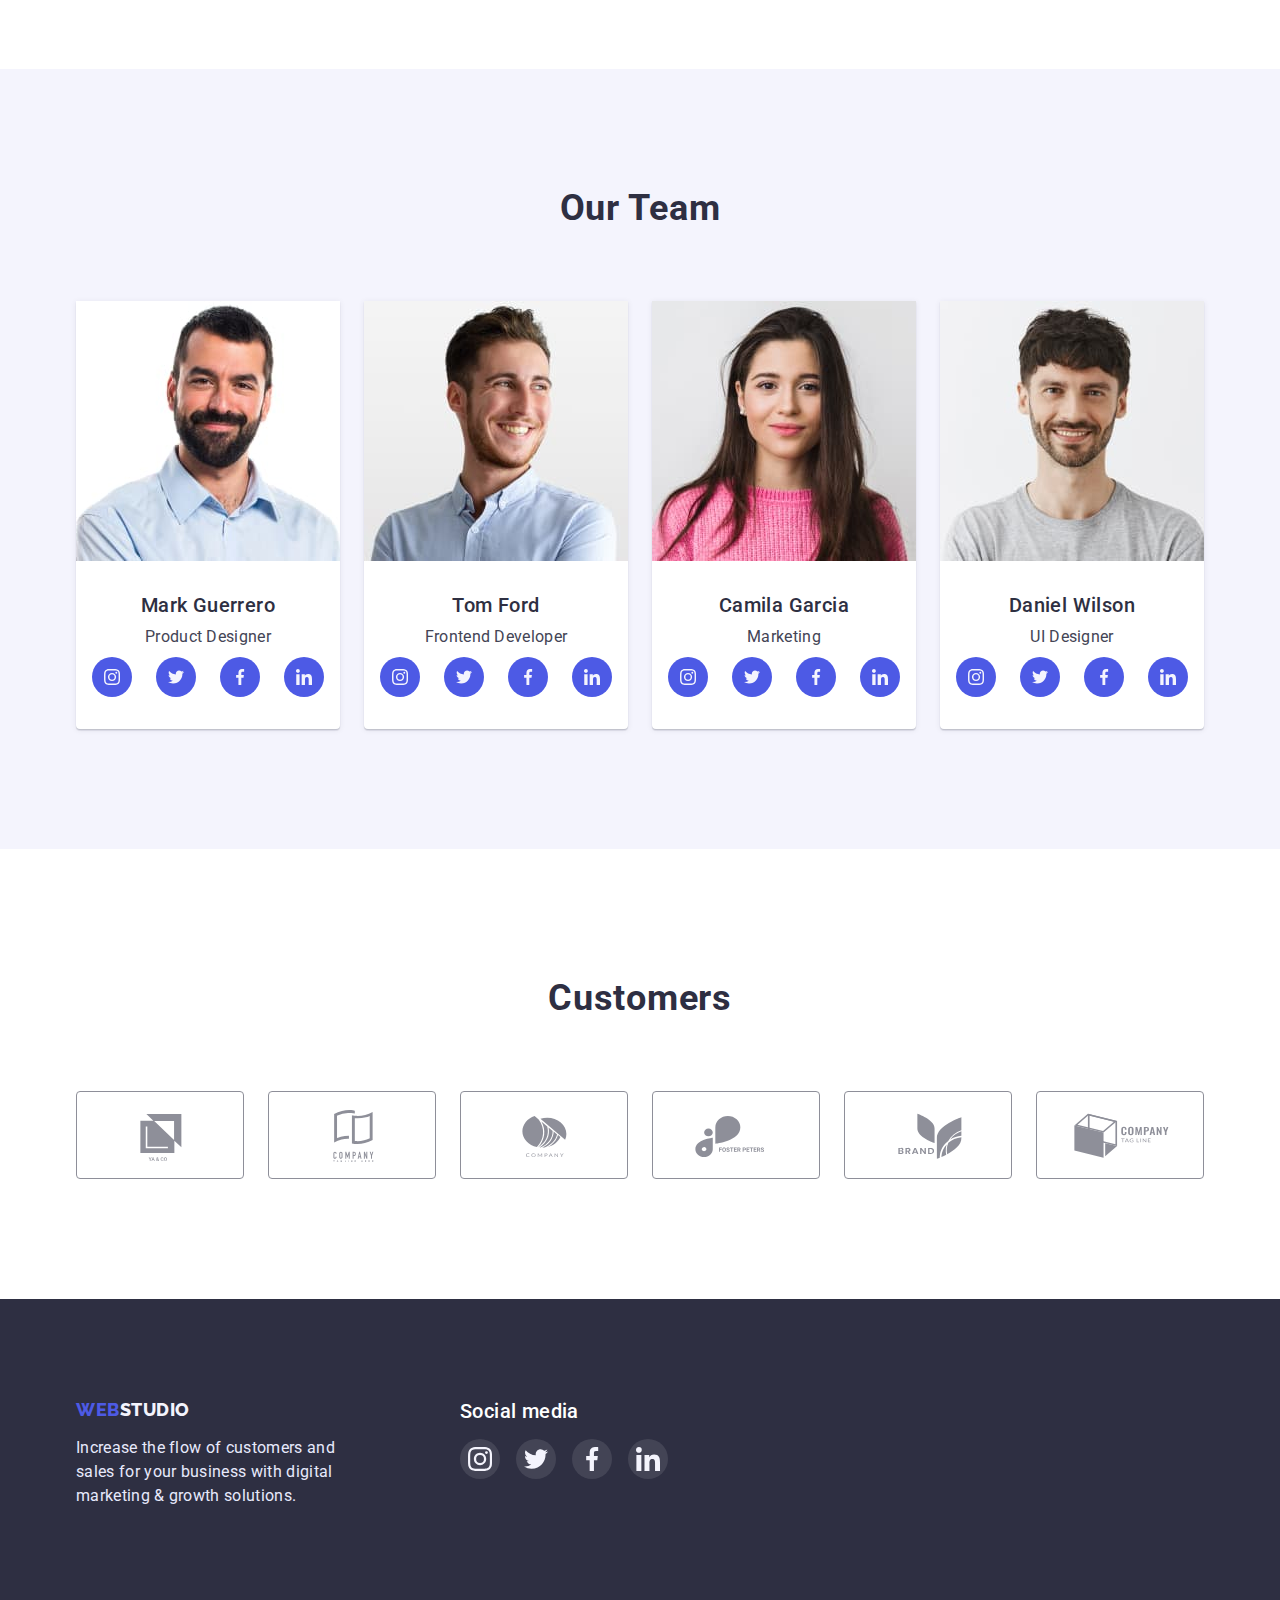
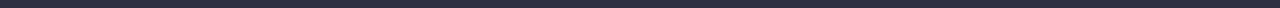
==== commit 0ae3b06c: "update style.css, index.html, portfolio.html" ====
--- a/index.html
+++ b/index.html
@@ -33,8 +33,10 @@
             <span>Web</span>Studio</a
           >
           <ul class="header-list list">
-            <li class="header-links underline">
-              <a class="header-link link" href="./index.html">Studio</a>
+            <li class="header-links">
+              <a class="header-link link underline" href="./index.html"
+                >Studio</a
+              >
             </li>
             <li class="header-links">
               <a class="header-link link" href="./portfolio.html">Portfolio</a>
@@ -64,12 +66,11 @@
     <main>
       <!--hero-->
       <section class="hero">
-        <div class="backdrop is-hidden">
-          <div class="modal"></div>
-        </div>
         <div class="container">
           <h1 class="hero-title">Effective Solutions for Your Business</h1>
-          <button type="button" class="hero-btn">Order Service</button>
+          <button type="button" class="hero-btn" data-modal-open>
+            Order Service
+          </button>
         </div>
       </section>
       <!--section1-->
@@ -411,5 +412,16 @@
         </div>
       </div>
     </footer>
+    <!--backdrop-->
+    <div class="backdrop is-hidden" data-modal>
+      <div class="modal">
+        <button type="button" class="modal-btn" data-modal-close>
+          <svg class="modal-btn-icon" width="8" height="8">
+            <use href="./images/icons.svg#modal-close"></use>
+          </svg>
+        </button>
+      </div>
+    </div>
+    <script src="./js/modal.js"></script>
   </body>
 </html>
--- a/css/style.css
+++ b/css/style.css
@@ -16,6 +16,8 @@
   --second-bcg-color: #2e2f42;
   --third-bcg-color: #f4f4fd;
   --border-color: #404bbf;
+
+  --tm-function: cubic-bezier(0.4, 0, 0.2, 1);
 }
 
 /* base */
@@ -142,11 +144,17 @@
   margin-right: 40px;
 }
 
+.header-links {
+}
+
 .header-link {
+  position: relative;
   font-weight: 500;
   line-height: 1.5;
   letter-spacing: 0.02em;
   color: var(--main-link-text-color);
+
+  transition: color 250ms var(--tm-function);
 }
 
 .header-link:hover,
@@ -155,12 +163,15 @@
 }
 
 .underline::after {
+  position: absolute;
+  bottom: -1px;
+  left: 0;
   display: block;
   content: "";
   width: 100%;
   height: 4px;
 
-  background-color: var(--border-color);
+  background-color: var(--main-link-text-color);
   border-radius: 2px;
 }
 
@@ -197,7 +208,12 @@
   line-height: 1.5;
   letter-spacing: 0.02em;
   color: var(--main-text-color);
-}
+  transition: color 250ms var(--tm-function);
+}
+/* 
+.contact-link {
+  transition: color 250ms var(--tm-function);
+} */
 
 .contact-link:hover,
 .contact-link:focus {
@@ -248,45 +264,14 @@
   box-shadow: 0px 4px 4px rgba(0, 0, 0, 0.15);
   border-radius: 4px;
   cursor: pointer;
+
+  transition: background-color 250ms var(--tm-function);
 }
 
 .hero-btn:hover,
 .hero-btn:focus {
   background: var(--hero-btn-bcg-color);
-  box-shadow: 0px 4px 4px rgba(0, 0, 0, 0.15);
-  border-radius: 4px;
-}
-
-.backdrop {
-  position: fixed;
-  top: 0;
-  left: 50%;
-  transform: translate(-50%, 0);
-  width: 1440px;
-  height: 677px;
-  background: rgba(46, 47, 66, 0.4);
-}
-
-.is-hidden {
-  opacity: 0;
-  pointer-events: none;
-}
-
-.modal {
-  position: absolute;
-  top: 50%;
-  left: 50%;
-  transform: translate(-50%, -50%);
-  width: 408px;
-  height: 576px;
-  display: block;
-  margin-bottom: 13px;
-  padding-top: 24px;
-  padding-right: 24px;
-  background-color: #ffffff;
-}
-
-/* practic */
+}
 
 /* Portfolio */
 
@@ -319,6 +304,9 @@
   border: 1px solid #e7e9fc;
   border-radius: 4px;
   cursor: pointer;
+
+  transition: background-color 250ms var(--tm-function),
+    box-shadow 250ms var(--tm-function), color 250ms var(--tm-function);
 }
 
 .btn-items:hover,
@@ -326,7 +314,6 @@
   background: var(--main-btn-bcg-color);
   box-shadow: 0px 3px 1px rgba(0, 0, 0, 0.1), 0px 2px 1px rgba(0, 0, 0, 0.08),
     0px 2px 2px rgba(0, 0, 0, 0.12);
-  border-radius: 4px;
   color: var(--second-btn-text-color);
 }
 
@@ -350,11 +337,39 @@
 .img-link {
   display: block;
   text-decoration: none;
+
+  transition: box-shadow 250ms var(--tm-function);
 }
 .img-link:hover,
 .img-link:focus {
   box-shadow: 0px 1px 6px rgba(46, 47, 66, 0.08),
     0px 1px 1px rgba(46, 47, 66, 0.16), 0px 2px 1px rgba(46, 47, 66, 0.08);
+}
+
+.img-wrapper {
+  position: relative;
+  overflow: hidden;
+}
+
+.overlay-text {
+  position: absolute;
+  top: 0;
+  left: 0;
+  width: 100%;
+  height: 100%;
+  display: block;
+  padding: 40px 32px 164px;
+  transform: translate(0, 100%);
+  transition: transform 250ms var(--tm-function);
+
+  color: var(--third-link-text-color);
+  background-color: rgba(77, 90, 229, 0.5);
+}
+/* overflow: auto; */
+
+.img-link:hover .overlay-text,
+.img-link:focus .overlay-text {
+  transform: translate(0, 0);
 }
 
 .img {
@@ -443,6 +458,8 @@
   fill: #f4f4fd;
   background-color: #4d5ae5;
   border-radius: 50%;
+
+  transition: background-color 250ms var(--tm-function);
 }
 
 .social-list-link:hover,
@@ -487,6 +504,9 @@
   border: 1px solid #8e8f99;
   border-radius: 4px;
   fill: #8e8f99;
+
+  transition: background-color 250ms var(--tm-function),
+    fill 250ms var(--tm-function);
 }
 
 .logo-list-link:hover,
@@ -563,8 +583,76 @@
   fill: #f4f4fd;
   border-radius: 50%;
   background: rgba(255, 255, 255, 0.1);
-}
-
-.footer-social-link:is(:hover, :focus) {
+
+  transition: background-color 250ms var(--tm-function);
+}
+
+.footer-social-link:hover,
+.footer-social-link:focus {
   background-color: #31d0aa;
 }
+
+/*modal window*/
+
+.backdrop {
+  position: fixed;
+  top: 0;
+  left: 0;
+  z-index: 100;
+  width: 100%;
+  height: 100%;
+  background: rgba(46, 47, 66, 0.4);
+  transition: opacity 250ms var(--tm-function),
+    visibility 250ms var(--tm-function);
+}
+
+.backdrop.is-hidden {
+  opacity: 0;
+  visibility: hidden;
+  pointer-events: none;
+}
+
+.modal {
+  position: absolute;
+  top: 50%;
+  left: 50%;
+  transform: translate(-50%, -50%);
+  width: 408px;
+  height: 576px;
+
+  padding: 24px;
+
+  background: #fcfcfc;
+  box-shadow: 0px 1px 1px rgba(0, 0, 0, 0.14), 0px 1px 3px rgba(0, 0, 0, 0.12),
+    0px 2px 1px rgba(0, 0, 0, 0.2);
+  border-radius: 4px;
+}
+
+.backdrop.is-hidden .modal {
+  transform: translate(-50%, -50%);
+}
+
+.modal-btn {
+  position: absolute;
+  display: flex;
+  top: 24px;
+  right: 24px;
+  width: 24px;
+  height: 24px;
+  justify-content: center;
+  align-items: center;
+  padding: 0;
+  background: #e7e9fc;
+  border: 1px solid rgba(0, 0, 0, 0.1);
+  border-radius: 50%;
+  fill: #000000;
+
+  transition: background-color 250ms var(--tm-function),
+    fill 250ms var(--tm-function);
+}
+
+.modal-btn:hover,
+.modal-btn:focus {
+  background-color: var(--second-link-text-color);
+  fill: var(--second-btn-text-color);
+}
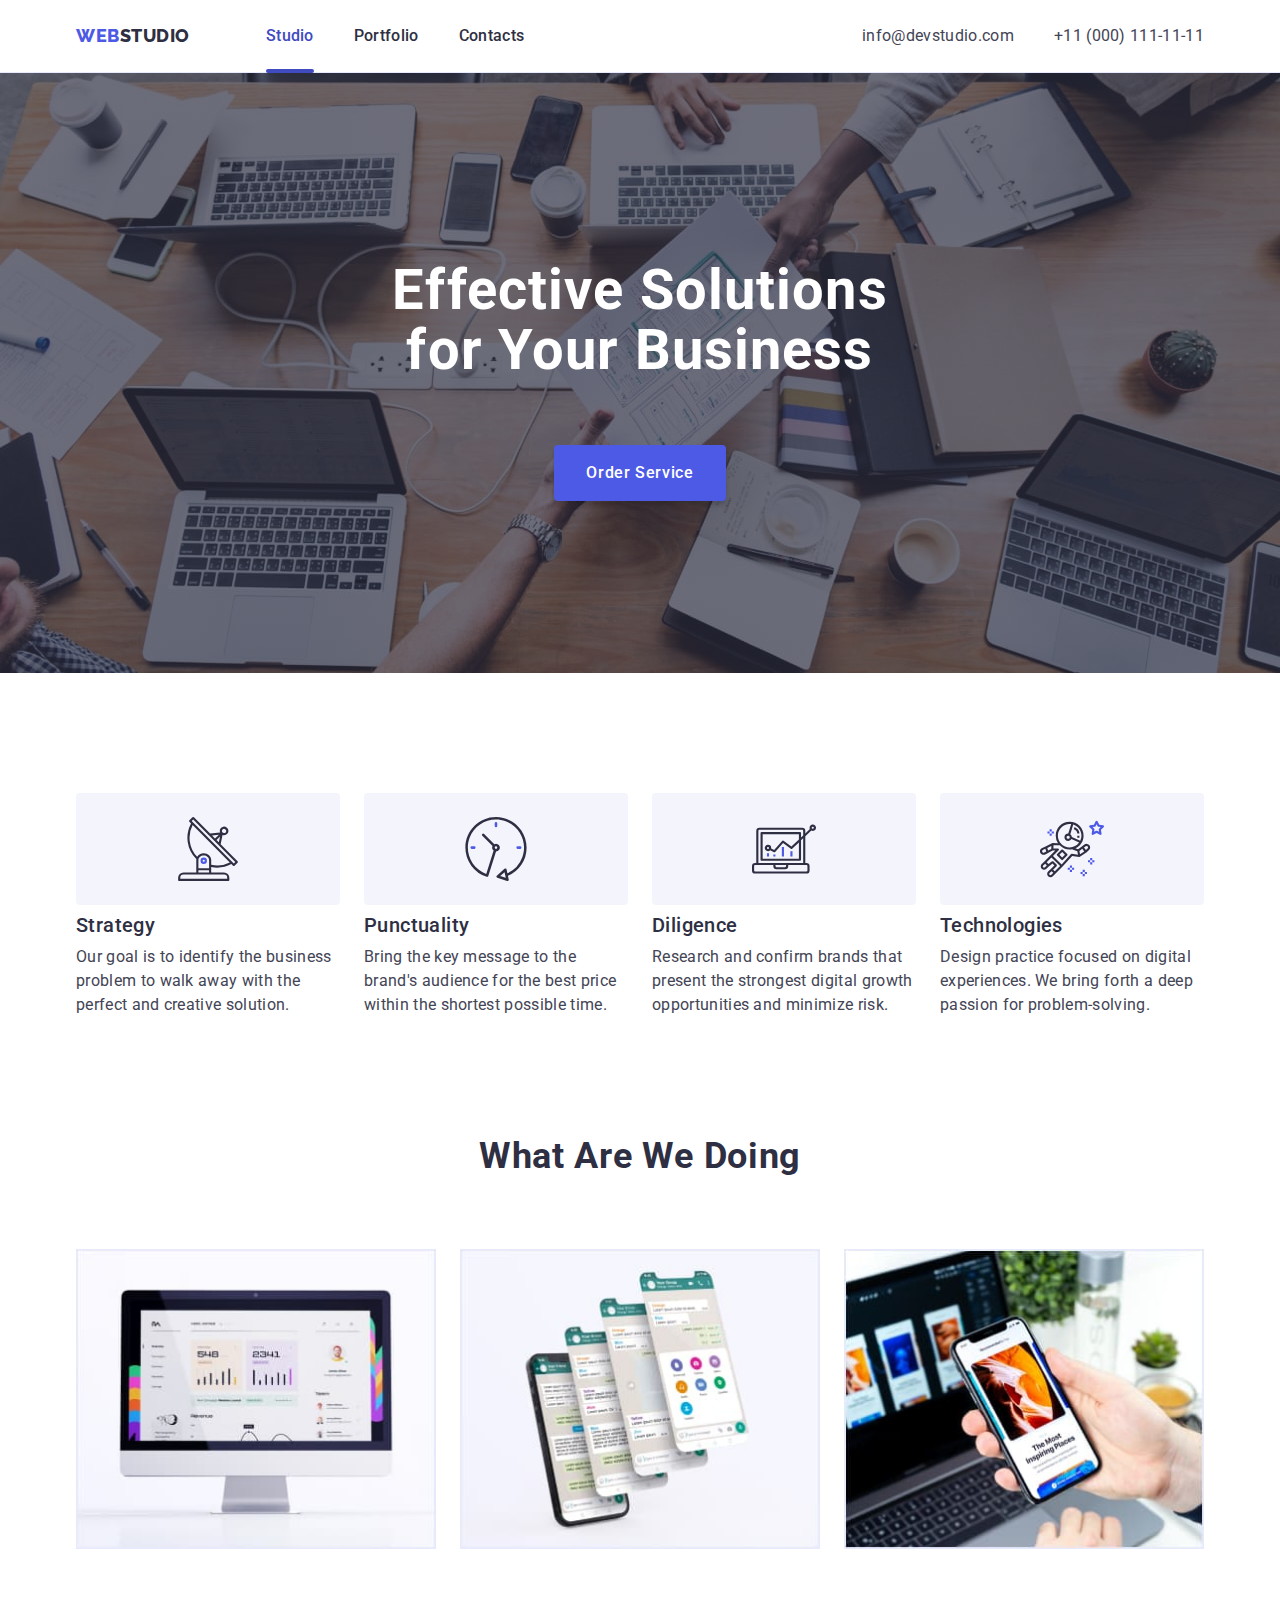
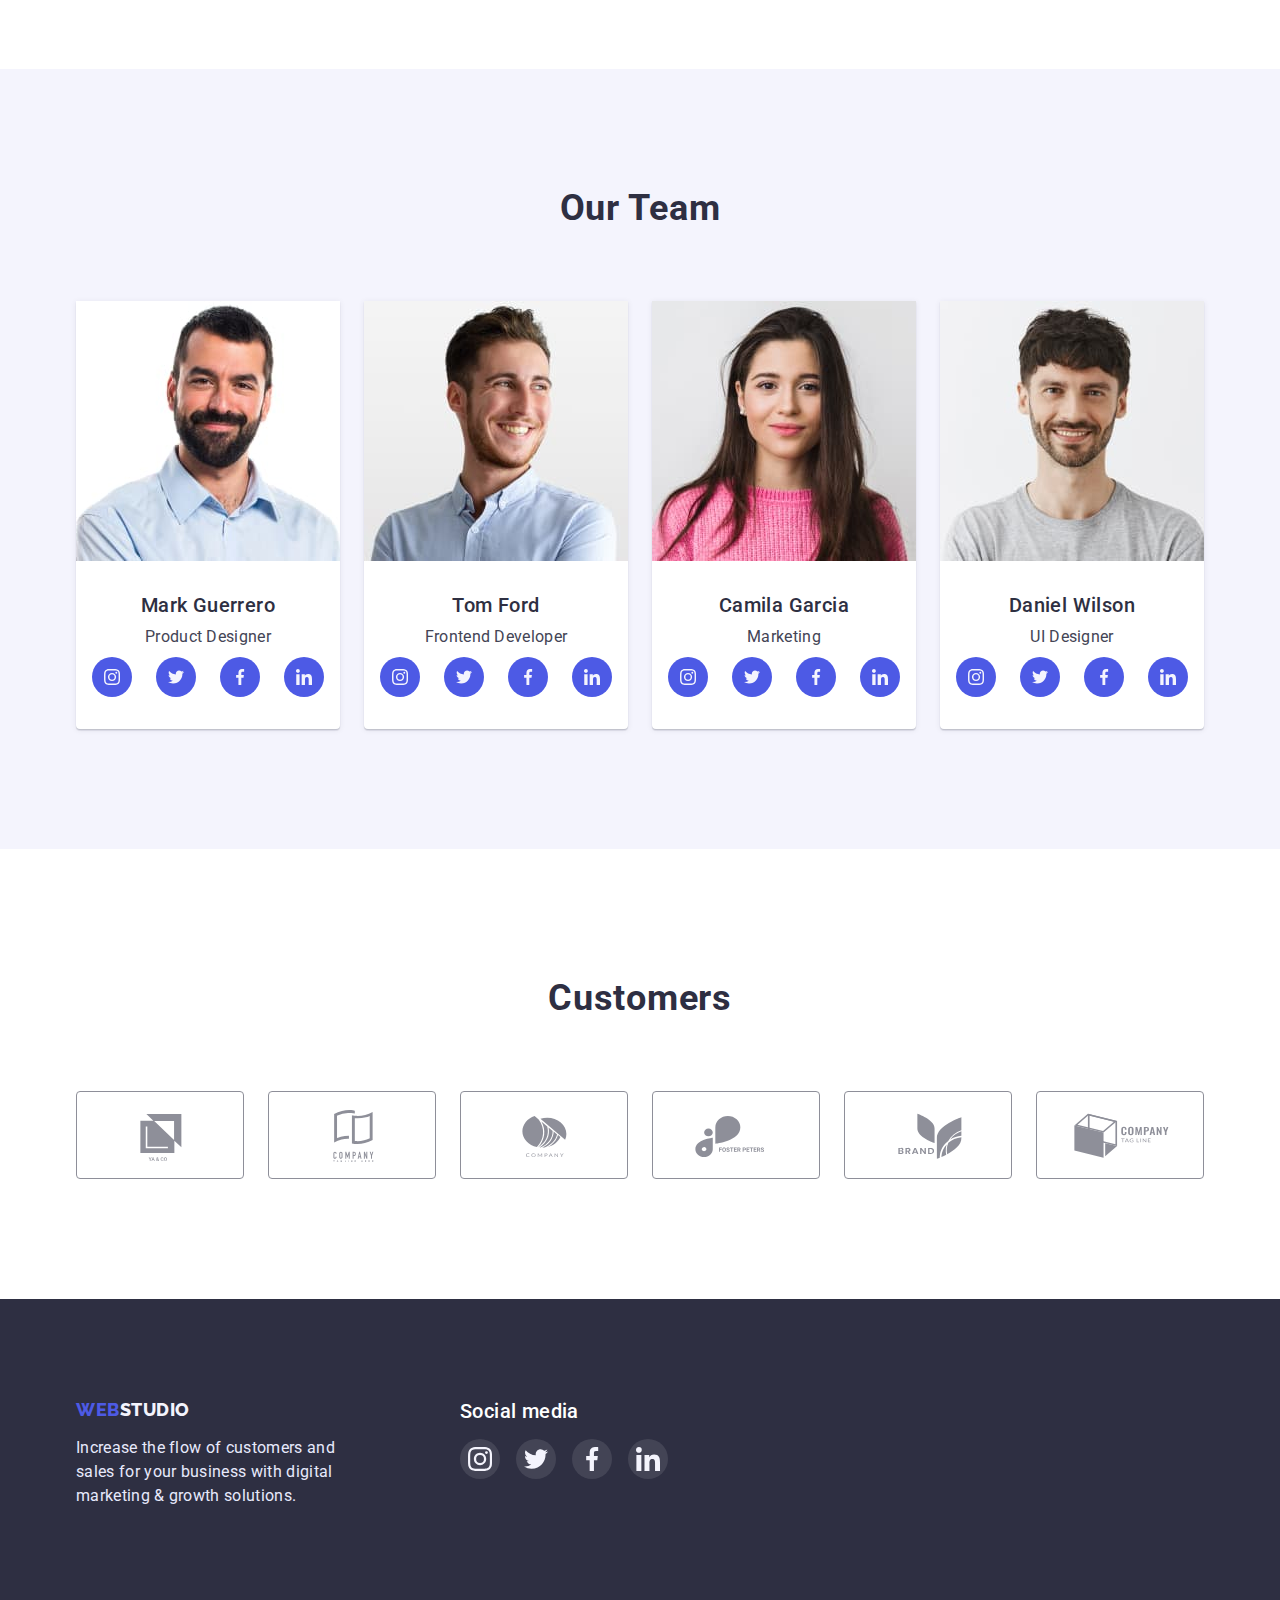
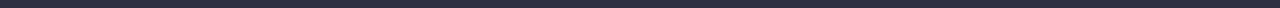
==== commit 753898c1: "update style.css, index.html, portfolio.html" ====
--- a/index.html
+++ b/index.html
@@ -34,9 +34,7 @@
           >
           <ul class="header-list list">
             <li class="header-links">
-              <a class="header-link link underline" href="./index.html"
-                >Studio</a
-              >
+              <a class="header-link link current" href="./index.html">Studio</a>
             </li>
             <li class="header-links">
               <a class="header-link link" href="./portfolio.html">Portfolio</a>
--- a/css/style.css
+++ b/css/style.css
@@ -11,7 +11,7 @@
   --main-btn-bcg-color: #4d5ae5;
   --second-btn-bcg-color: #f4f4fd;
   --hero-btn-bcg-color: #404bbf;
-  --accent-color: #4d5ae5;
+  --accent-color: #404bbf;
   --main-bcg-color: #ffffff;
   --second-bcg-color: #2e2f42;
   --third-bcg-color: #f4f4fd;
@@ -148,7 +148,6 @@
 }
 
 .header-link {
-  position: relative;
   font-weight: 500;
   line-height: 1.5;
   letter-spacing: 0.02em;
@@ -162,7 +161,12 @@
   color: var(--accent-color);
 }
 
-.underline::after {
+.current {
+  position: relative;
+  color: var(--accent-color);
+}
+
+.current::after {
   position: absolute;
   bottom: -1px;
   left: 0;
@@ -171,7 +175,7 @@
   width: 100%;
   height: 4px;
 
-  background-color: var(--main-link-text-color);
+  background-color: var(--accent-color);
   border-radius: 2px;
 }
 
@@ -270,7 +274,7 @@
 
 .hero-btn:hover,
 .hero-btn:focus {
-  background: var(--hero-btn-bcg-color);
+  background: var(--accent-color);
 }
 
 /* Portfolio */
@@ -311,7 +315,7 @@
 
 .btn-items:hover,
 .btn-items:focus {
-  background: var(--main-btn-bcg-color);
+  background: var(--accent-color);
   box-shadow: 0px 3px 1px rgba(0, 0, 0, 0.1), 0px 2px 1px rgba(0, 0, 0, 0.08),
     0px 2px 2px rgba(0, 0, 0, 0.12);
   color: var(--second-btn-text-color);
@@ -358,8 +362,8 @@
   width: 100%;
   height: 100%;
   display: block;
-  padding: 40px 32px 164px;
-  transform: translate(0, 100%);
+  padding: 40px 32px;
+  transform: translateY(100%);
   transition: transform 250ms var(--tm-function);
 
   color: var(--third-link-text-color);
@@ -369,7 +373,7 @@
 
 .img-link:hover .overlay-text,
 .img-link:focus .overlay-text {
-  transform: translate(0, 0);
+  transform: translateY(0);
 }
 
 .img {
@@ -464,7 +468,7 @@
 
 .social-list-link:hover,
 .social-list-link:focus {
-  background-color: #404bbf;
+  background-color: var(--accent-color);
 }
 /* .social-list-link:hover .social-list-icon,
 .social-list-link:focus .social-list-icon {
@@ -511,7 +515,7 @@
 
 .logo-list-link:hover,
 .logo-list-link:focus {
-  border-color: #404bbf;
+  border-color: var(--accent-color);
   fill: var(--border-color);
 }
 
@@ -653,6 +657,6 @@
 
 .modal-btn:hover,
 .modal-btn:focus {
-  background-color: var(--second-link-text-color);
+  background-color: var(--accent-color);
   fill: var(--second-btn-text-color);
 }
